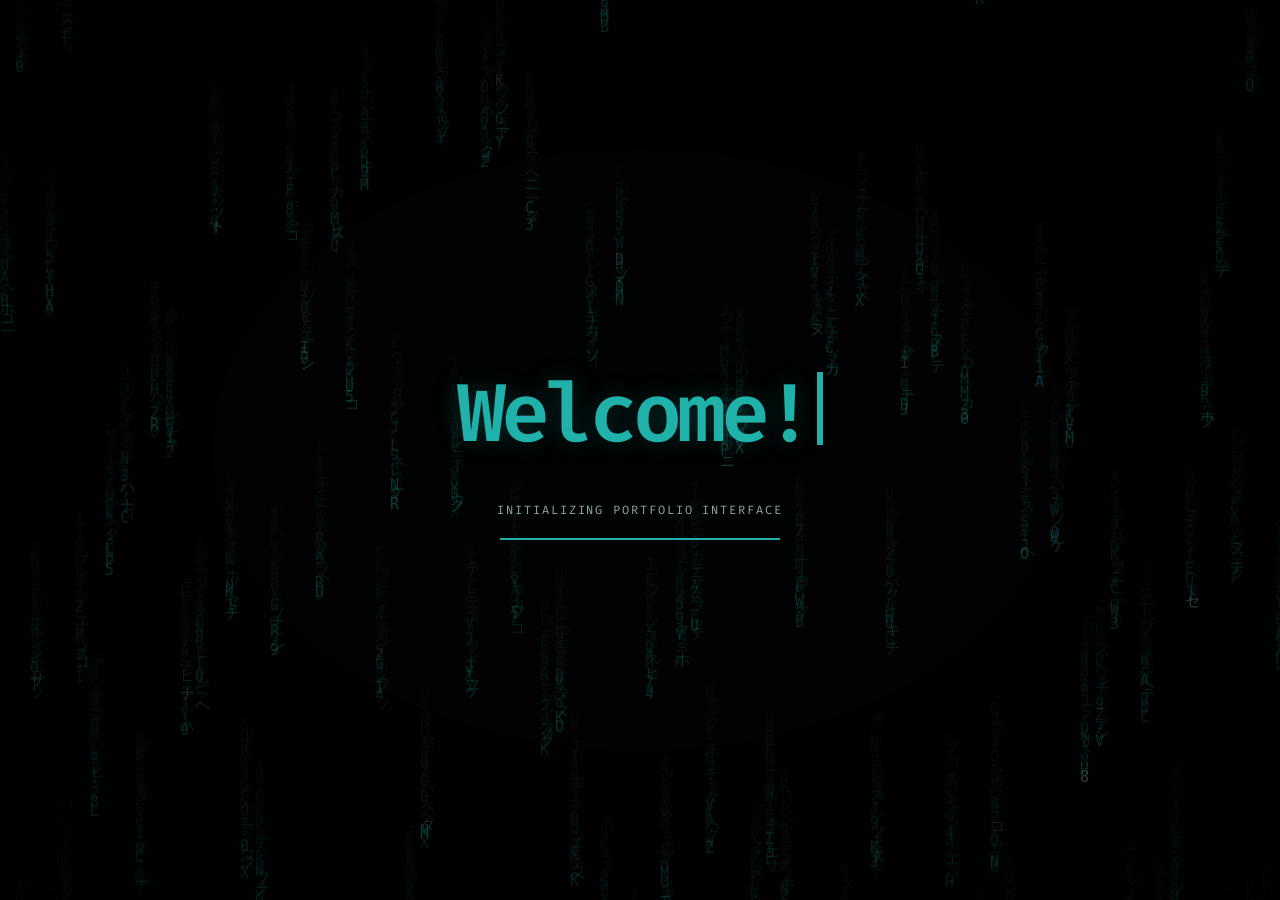
==== index.html @ a9c7d8fb "initial commit: make template for the web" ====
<!doctype html>
<html lang="en">
<head>
  <meta charset="utf-8">
  <meta name="viewport" content="width=device-width, initial-scale=1">
  <meta name="theme-color" content="#050807">
  <meta name="description" content="Personal portfolio — Biomedical Engineering, Machine Learning, and Computer Vision.">
  <title>Web portfolio</title>
  <link rel="stylesheet" href="css/style.css">
  <script src="js/matrix.js" defer></script>
  <script src="js/main.js" defer></script>
</head>
<body>
  <canvas id="matrix-canvas" aria-hidden="true"></canvas>
  <div class="matrix-vignette" aria-hidden="true"></div>

  <main class="stage" aria-live="polite">
    <!-- Welcome screen: shown first, then transitions automatically to Home. -->
    <section id="welcome-screen" class="welcome-screen" aria-label="Welcome">
      <div class="welcome-line">
        <span id="welcome-text"></span><span class="cursor" aria-hidden="true"></span>
      </div>
      <p class="welcome-subtitle">INITIALIZING PORTFOLIO INTERFACE<span class="loading-dots"></span></p>
      <div class="welcome-progress" aria-hidden="true"><span id="welcome-progress-bar"></span></div>
    </section>

    <!-- Home terminal -->
    <section id="home-screen" class="terminal home-terminal is-hidden" aria-label="Portfolio home">
      <div class="terminal-topbar">
        <div class="window-controls" aria-hidden="true"><i></i><i></i><i></i></div>
        <span class="terminal-title">guest@portfolio: ~</span>
        <span class="topbar-status"><span class="status-dot"></span> ONLINE</span>
      </div>

      <div class="terminal-body home-body">
        <div class="system-label">PERSONAL PORTFOLIO <span>v1.0.0</span></div>
        <p class="muted">Hi! My name is</p>
        <h1 class="name">[name]</h1>
        <p class="intro">
          I am a Biomedical Engineering graduate with a strong interest in
          Research &amp; Development, Machine Learning, and Computer Vision.
        </p>

        <div class="rule"><span>AVAILABLE COMMANDS</span></div>
        <p class="hint">Type a command below or select a menu item.</p>
        <nav class="command-menu" aria-label="Portfolio sections">
          <button class="command-link" type="button" data-command="about">about</button>
          <button class="command-link" type="button" data-command="experience">experience</button>
          <button class="command-link" type="button" data-command="projects">projects</button>
          <button class="command-link" type="button" data-command="skills">skills</button>
        </nav>

        <div id="terminal-output" class="terminal-output" aria-live="polite">
          <p class="output-line"><span class="prompt">guest&gt;</span> Type <span class="accent">help</span> to see available commands.</p>
        </div>

        <form id="command-form" class="command-form" autocomplete="off">
          <label class="prompt" for="command-input">guest&gt;</label>
          <input id="command-input" name="command" type="text" spellcheck="false"
            autocapitalize="off" placeholder="type a command..." aria-label="Type a portfolio command">
          <button type="submit" class="run-button" aria-label="Run command">↵</button>
        </form>
        <p class="footer-note">TIP: Press <kbd>Enter</kbd> to execute a command.</p>
      </div>
    </section>
  </main>
</body>
</html>
---- css/style.css ----
@import url('https://fonts.googleapis.com/css2?family=Fira+Code:wght@400;500;600&family=Space+Mono:wght@400;700&display=swap');

:root {
  color-scheme: dark;
  --bg: #050807;
  --panel: rgba(5, 9, 8, 0.94);
  --panel-border: rgba(32, 178, 170, 0.45);
  --teal: #20B2AA;
  --green: #71f5b7;
  --text: #e4f1ec;
  --muted: #91aaa2;
  --subtle: #5f7770;
  --mono: "Fira Code", "Cascadia Code", Consolas, monospace;
}

* { box-sizing: border-box; }
html, body { min-height: 100%; }
body {
  margin: 0;
  min-height: 100vh;
  overflow: hidden;
  background: var(--bg);
  color: var(--text);
  font-family: var(--mono);
  font-size: 14px;
}
button, input { font: inherit; }
button { -webkit-tap-highlight-color: transparent; }
#matrix-canvas, .matrix-vignette {
  position: fixed;
  inset: 0;
  width: 100%;
  height: 100%;
  pointer-events: none;
}
#matrix-canvas { z-index: 0; opacity: .72; }
.matrix-vignette {
  z-index: 1;
  background: radial-gradient(ellipse at center, rgba(0,0,0,.08) 0%, rgba(0,0,0,.48) 78%, rgba(0,0,0,.72) 100%);
}
.stage {
  position: relative;
  z-index: 2;
  min-height: 100vh;
  width: 100%;
  display: grid;
  place-items: center;
  padding: clamp(14px, 3vw, 36px);
}
.is-hidden { display: none !important; }

/* Welcome screen */
.welcome-screen {
  width: min(100%, 820px);
  padding: 30px 10px;
  text-align: center;
  animation: welcome-in .7s ease both;
}
.welcome-line {
  min-height: 1.45em;
  color: var(--teal);
  font-size: clamp(42px, 8vw, 82px);
  font-weight: 600;
  letter-spacing: -.06em;
  text-shadow: 0 0 24px rgba(32,178,170,.25);
}
.cursor {
  display: inline-block;
  width: .075em;
  height: .9em;
  margin-left: .1em;
  vertical-align: -.06em;
  background: var(--teal);
  animation: blink .8s steps(2, start) infinite;
}
.welcome-subtitle {
  margin: 24px 0 20px;
  color: var(--muted);
  font-size: clamp(10px, 1.8vw, 12px);
  letter-spacing: .16em;
}
.loading-dots::after { content: ""; animation: dots 1.2s steps(4, end) infinite; }
.welcome-progress {
  width: min(280px, 65vw);
  height: 2px;
  margin: 0 auto;
  overflow: hidden;
  background: rgba(32,178,170,.16);
}
.welcome-progress span {
  display: block;
  width: 0;
  height: 100%;
  background: var(--teal);
  box-shadow: 0 0 12px var(--teal);
}
.welcome-screen.is-leaving { animation: welcome-out .55s ease forwards; }

/* Terminal panel */
.terminal {
  width: min(100%, 920px);
  max-height: min(84vh, 790px);
  min-height: 500px;
  display: flex;
  flex-direction: column;
  overflow: hidden;
  border: 1px solid var(--panel-border);
  border-radius: 13px;
  background: var(--panel);
  box-shadow: 0 0 0 1px rgba(32,178,170,.05), 0 24px 80px rgba(0,0,0,.55), 0 0 42px rgba(32,178,170,.08);
  backdrop-filter: blur(10px);
  animation: terminal-in .55s cubic-bezier(.2,.75,.25,1) both;
}
.terminal-topbar {
  flex: 0 0 auto;
  min-height: 45px;
  display: grid;
  grid-template-columns: 1fr auto 1fr;
  align-items: center;
  gap: 12px;
  padding: 0 16px;
  border-bottom: 1px solid rgba(32,178,170,.2);
  background: rgba(14,24,21,.88);
  color: var(--muted);
  font-size: 11px;
}
.window-controls { display: flex; gap: 7px; }
.window-controls i { width: 9px; height: 9px; border-radius: 50%; background: #52645e; }
.window-controls i:first-child { background: #ee6a67; }
.window-controls i:nth-child(2) { background: #e8c45d; }
.window-controls i:nth-child(3) { background: #64c77b; }
.terminal-title { text-align: center; color: #bdd2cb; }
.topbar-status { justify-self: end; display: flex; align-items: center; gap: 7px; font-size: 10px; letter-spacing: .08em; }
.status-dot { width: 6px; height: 6px; border-radius: 50%; background: var(--green); box-shadow: 0 0 9px var(--green); }
.terminal-body {
  flex: 1 1 auto;
  min-height: 0;
  overflow-y: auto;
  overscroll-behavior: contain;
  padding: clamp(22px, 4vw, 42px);
  scrollbar-color: rgba(32,178,170,.5) rgba(32,178,170,.06);
  scrollbar-width: thin;
}
.terminal-body::-webkit-scrollbar { width: 8px; }
.terminal-body::-webkit-scrollbar-track { background: rgba(32,178,170,.04); }
.terminal-body::-webkit-scrollbar-thumb { border-radius: 8px; background: rgba(32,178,170,.4); }
.system-label {
  margin-bottom: 28px;
  color: var(--teal);
  font-size: 10px;
  font-weight: 600;
  letter-spacing: .17em;
}
.system-label span { margin-left: 8px; color: var(--subtle); font-weight: 400; }
.muted, .hint { color: var(--muted); }
.muted { margin: 0 0 8px; }
.name {
  margin: 0;
  color: var(--teal); /* Keep this exact color: #20B2AA */
  font-size: clamp(32px, 6vw, 55px);
  line-height: 1.2;
  letter-spacing: -.055em;
  overflow-wrap: anywhere;
  text-shadow: 0 0 26px rgba(32,178,170,.13);
}
.intro {
  max-width: 680px;
  margin: 18px 0 30px;
  color: #d0dfd9;
  line-height: 1.9;
}
.rule {
  display: flex;
  align-items: center;
  gap: 12px;
  margin: 20px 0 12px;
  color: var(--subtle);
  font-size: 10px;
  letter-spacing: .13em;
}
.rule::after { content: ""; height: 1px; flex: 1; background: rgba(32,178,170,.2); }
.hint { margin: 0 0 15px; font-size: 12px; }
.command-menu { display: flex; flex-wrap: wrap; gap: 9px; }
.command-link {
  padding: 9px 12px;
  border: 1px solid rgba(32,178,170,.36);
  border-radius: 5px;
  background: rgba(32,178,170,.055);
  color: var(--teal);
  cursor: pointer;
  transition: background .18s ease, border-color .18s ease, transform .18s ease;
}
.command-link::before { content: "./"; color: var(--subtle); }
.command-link:hover, .command-link:focus-visible {
  outline: none;
  border-color: var(--teal);
  background: rgba(32,178,170,.14);
  transform: translateY(-1px);
}
.terminal-output {
  min-height: 38px;
  margin-top: 22px;
  color: #b9cbc4;
  font-size: 12px;
  line-height: 1.8;
}
.output-line { margin: 4px 0; overflow-wrap: anywhere; }
.prompt { color: var(--green); white-space: nowrap; }
.accent { color: var(--teal); }
.error { color: #ff8d8d; }
.command-form {
  display: flex;
  align-items: center;
  gap: 10px;
  padding: 12px 0 8px;
  border-bottom: 1px solid rgba(32,178,170,.35);
}
.command-form input {
  flex: 1;
  min-width: 0;
  border: 0;
  outline: 0;
  background: transparent;
  color: var(--text);
  caret-color: var(--teal);
}
.command-form input::placeholder { color: #5f7770; }
.run-button {
  width: 30px;
  height: 30px;
  border: 1px solid rgba(32,178,170,.35);
  border-radius: 4px;
  background: rgba(32,178,170,.1);
  color: var(--teal);
  cursor: pointer;
}
.run-button:hover { background: rgba(32,178,170,.22); }
.footer-note { margin: 12px 0 0; color: var(--subtle); font-size: 10px; }
kbd {
  padding: 2px 5px;
  border: 1px solid rgba(145,170,162,.25);
  border-radius: 3px;
  color: #b7c9c2;
  font: inherit;
}

@keyframes blink { to { visibility: hidden; } }
@keyframes dots { 0% { content: ""; } 25% { content: "."; } 50% { content: ".."; } 75%,100% { content: "..."; } }
@keyframes welcome-in { from { opacity: 0; transform: translateY(8px); } to { opacity: 1; transform: translateY(0); } }
@keyframes welcome-out { to { opacity: 0; transform: translateY(-12px); } }
@keyframes terminal-in { from { opacity: 0; transform: translateY(10px) scale(.99); } to { opacity: 1; transform: translateY(0) scale(1); } }

@media (max-width: 600px) {
  body { font-size: 12px; }
  .stage { padding: 12px; }
  .terminal { min-height: min(570px, 86vh); max-height: 88vh; border-radius: 9px; }
  .terminal-topbar { min-height: 40px; padding: 0 11px; grid-template-columns: auto 1fr auto; gap: 8px; }
  .terminal-title { font-size: 10px; }
  .topbar-status { font-size: 9px; }
  .terminal-body { padding: 22px 18px; }
  .system-label { margin-bottom: 24px; }
  .intro { line-height: 1.75; }
  .command-menu { gap: 7px; }
  .command-link { padding: 8px 9px; }
}
@media (prefers-reduced-motion: reduce) {
  *, *::before, *::after { animation-duration: .01ms !important; animation-iteration-count: 1 !important; scroll-behavior: auto !important; transition-duration: .01ms !important; }
}
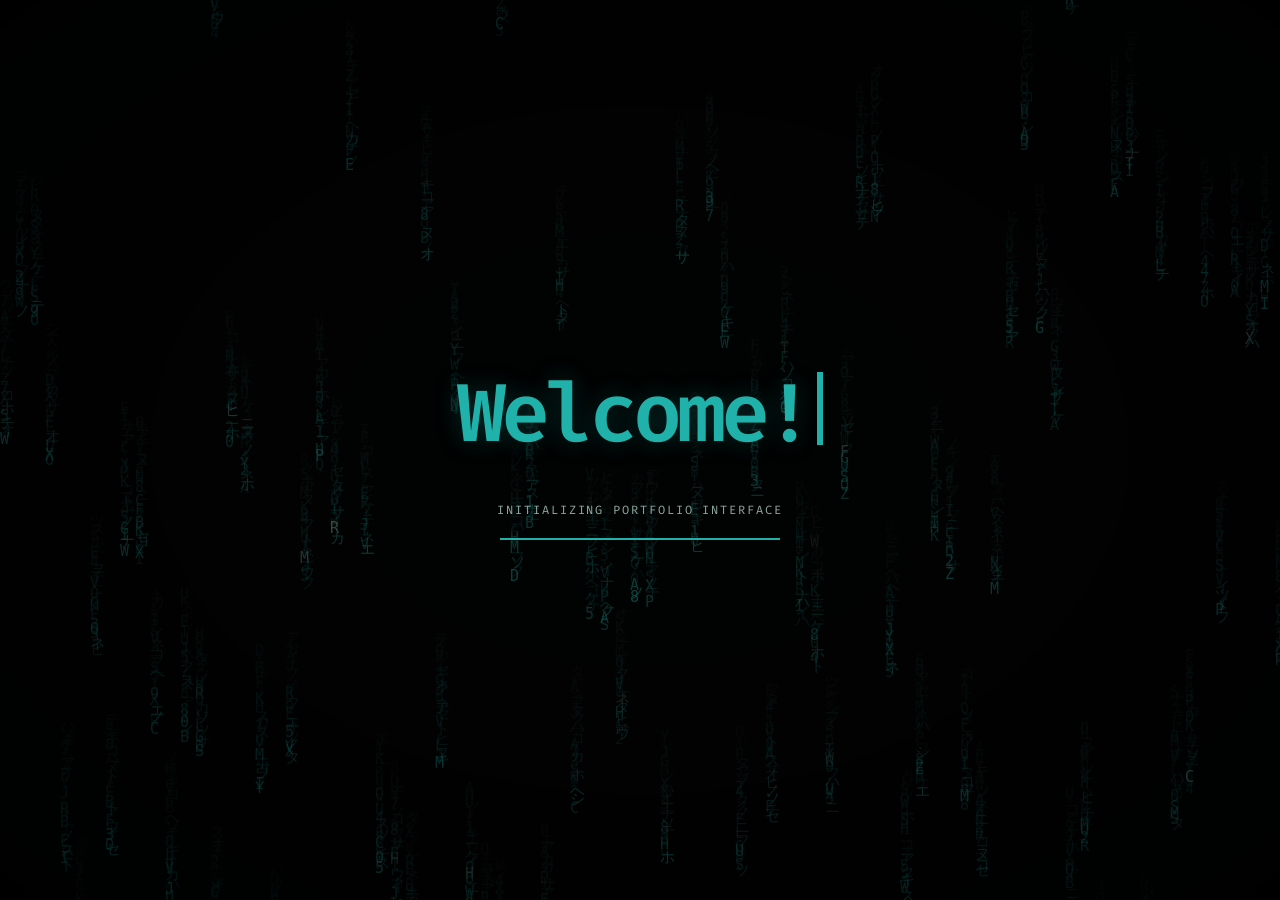
==== commit 94f3adb0: "add feature: gallery page" ====
--- a/index.html
+++ b/index.html
@@ -48,6 +48,7 @@
           <button class="command-link" type="button" data-command="experience">experience</button>
           <button class="command-link" type="button" data-command="projects">projects</button>
           <button class="command-link" type="button" data-command="skills">skills</button>
+          <button class="command-link" type="button" data-command="gallery">gallery</button>
         </nav>
 
         <div id="terminal-output" class="terminal-output" aria-live="polite">
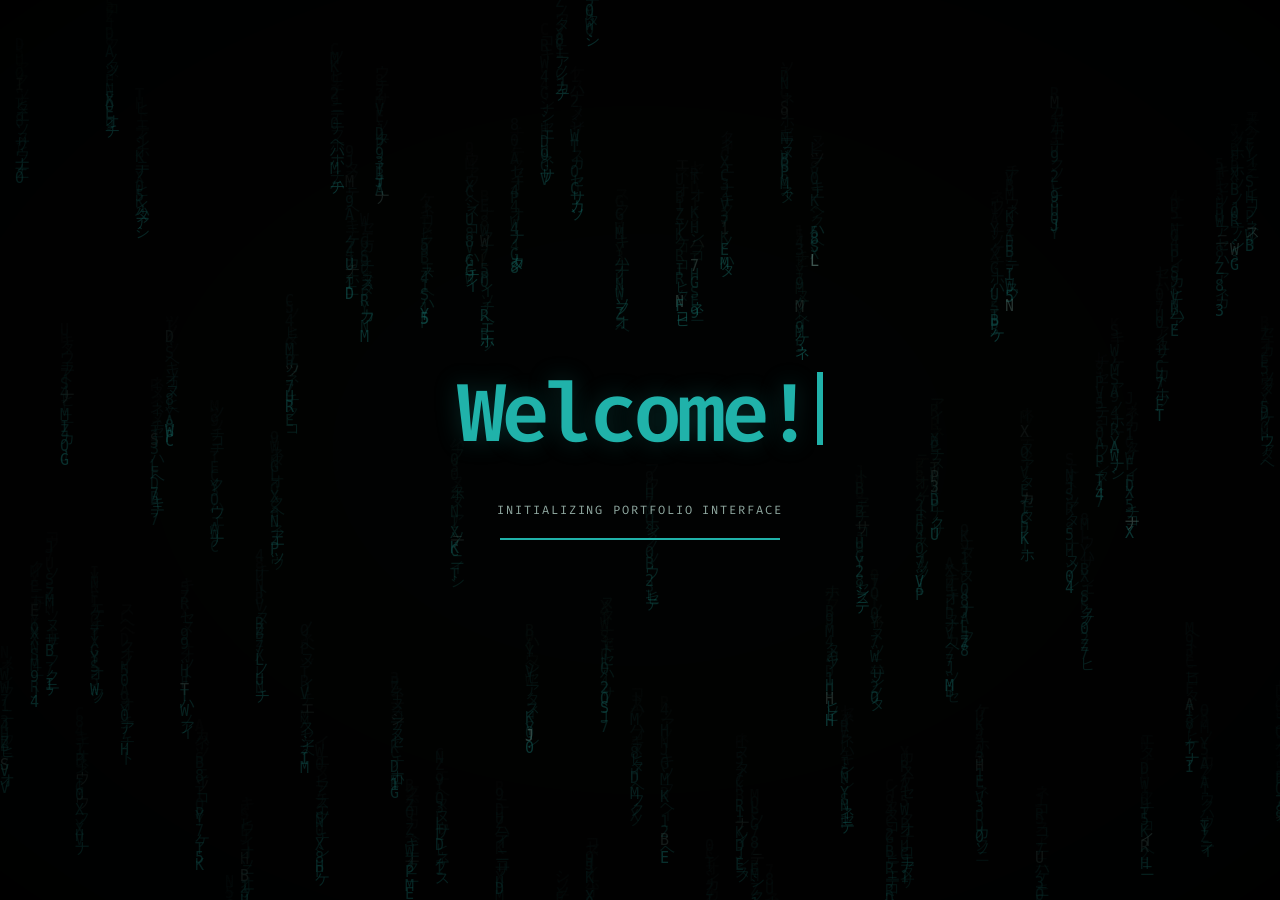
==== commit 714bd724: "fix index.html" ====
--- a/index.html
+++ b/index.html
@@ -5,7 +5,7 @@
   <meta name="viewport" content="width=device-width, initial-scale=1">
   <meta name="theme-color" content="#050807">
   <meta name="description" content="Personal portfolio — Biomedical Engineering, Machine Learning, and Computer Vision.">
-  <title>Web portfolio</title>
+  <title>darla's portfolio</title>
   <link rel="stylesheet" href="css/style.css">
   <script src="js/matrix.js" defer></script>
   <script src="js/main.js" defer></script>
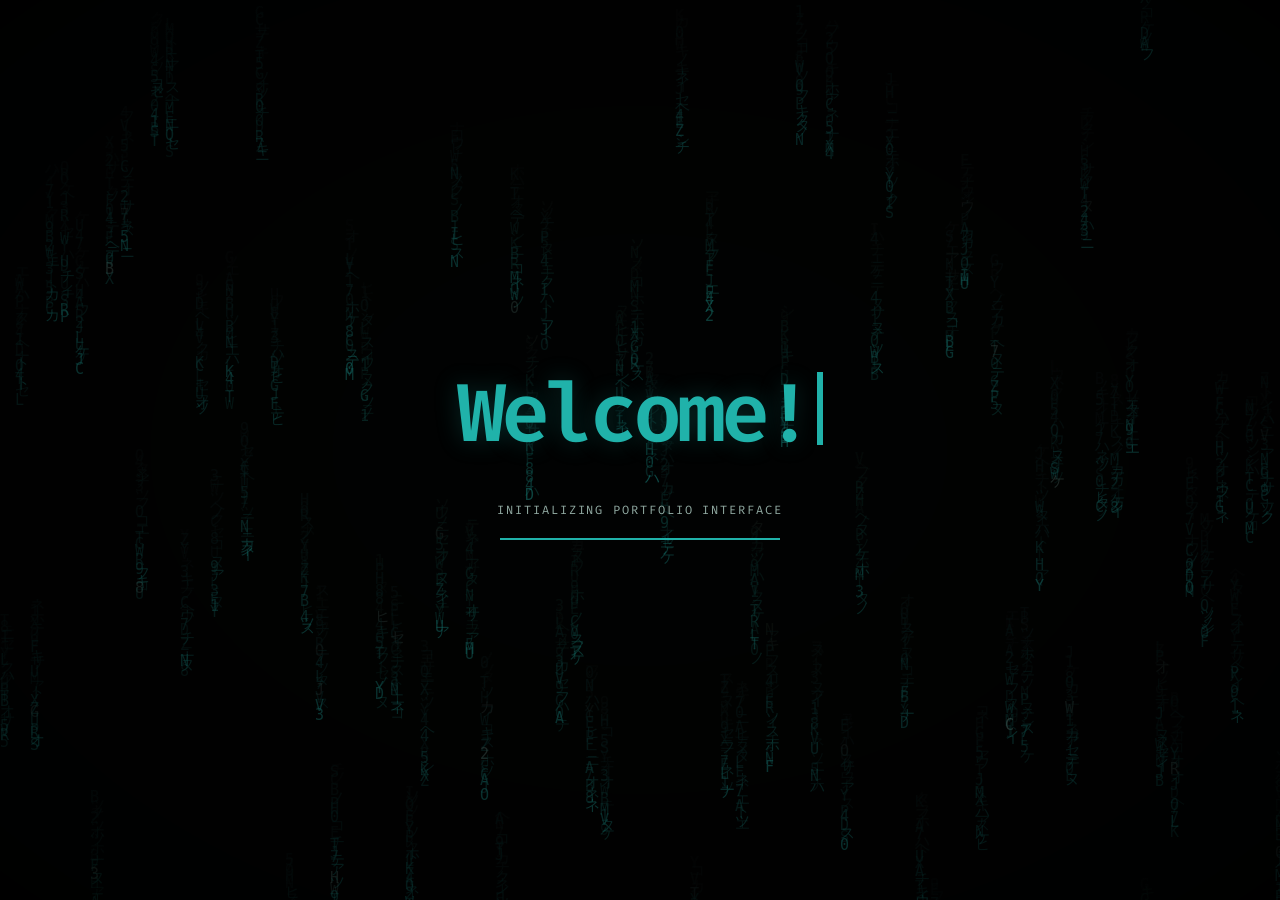
==== commit fc4603aa: "adding project, fixing some stuff, etc" ====
--- a/index.html
+++ b/index.html
@@ -35,7 +35,7 @@
       <div class="terminal-body home-body">
         <div class="system-label">PERSONAL PORTFOLIO <span>v1.0.0</span></div>
         <p class="muted">Hi! My name is</p>
-        <h1 class="name">[name]</h1>
+        <h1 class="name">Darla Gempita</h1>
         <p class="intro">
           I am a Biomedical Engineering graduate with a strong interest in
           Research &amp; Development, Machine Learning, and Computer Vision.
